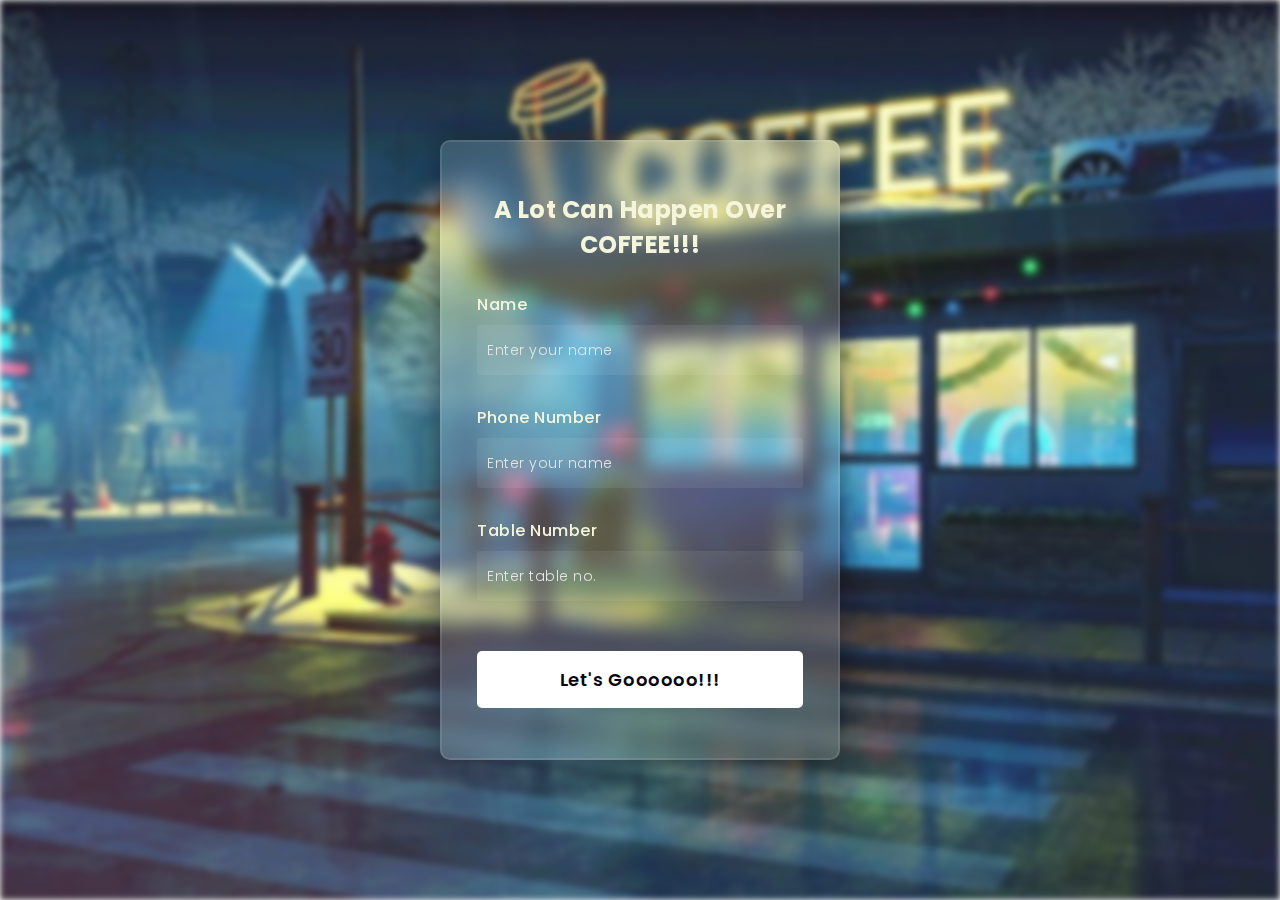
==== html_ankit/new.html @ 0b999400 "bgfg" ====
<!DOCTYPE html>
<html lang="en">
<head>

    <title>Cafeteria</title>
 
    <link rel="preconnect" href="https://fonts.gstatic.com">
    <link rel="stylesheet" href="https://cdnjs.cloudflare.com/ajax/libs/font-awesome/5.15.4/css/all.min.css">
    <link href="https://fonts.googleapis.com/css2?family=Poppins:wght@300;500;600&display=swap" rel="stylesheet">

    <style media="screen">
      *,
*:before,
*:after{
    padding: 0;
    margin: 0;
    box-sizing: border-box;
}

.fullscreen-bg {
    position: fixed; 
    top: 0;
    left: 0;
    width: 100%;
    height: 100%;
    object-fit: cover; 
    z-index: -1; 
}
.background{
    width: 430px;
    height: 520px;
    position: absolute;
    transform: translate(-50%,-50%);
    left: 50%;
    top: 50%;
}
.background .shape{
    height: 200px;
    width: 200px;
    position: absolute;
    border-radius: 50%;
}
.shape:first-child{
    background: linear-gradient(
        #1845ad,
        #23a2f6
    );
    left: -80px;
    top: -80px;
}
.shape:last-child{
    background: linear-gradient(
        to right,
        #ff512f,
        #f09819
    );
    right: -30px;
    bottom: -80px;
}
form{
    height: 620px;
    width: 400px;
    background-color: rgba(255,255,255,0.13);
    position: absolute;
    transform: translate(-50%,-50%);
    top: 50%;
    left: 50%;
    border-radius: 10px;
    backdrop-filter: blur(10px);
    border: 2px solid rgba(255,255,255,0.1);
    box-shadow: 0 0 40px rgba(8,7,16,0.6);
    padding: 50px 35px;
}
form *{
    font-family: 'Poppins',sans-serif;
    color: #ffffff;
    letter-spacing: 0.5px;
    outline: none;
    border: none;
}
form h3{
    font-size: 32px;
    font-weight: 500;
    line-height: 42px;
    text-align: center;
}

label{
    display: block;
    margin-top: 30px;
    font-size: 16px;
    font-weight: 500;
}
input{
    display: block;
    height: 50px;
    width: 100%;
    background-color: rgba(255,255,255,0.07);
    border-radius: 3px;
    padding: 0 10px;
    margin-top: 8px;
    font-size: 14px;
    font-weight: 300;
}
::placeholder{
    color: #e5e5e5;
}
button{
    margin-top: 50px;
    width: 100%;
    background-color: #ffffff;
    color: #080710;

    padding: 15px 0;
    font-size: 18px;
    font-weight: 600;
    border-radius: 5px;
    cursor: pointer;
}


    </style>
</head>
<body>
    <img src="cafe.jpeg" alt="Full Screen Background" class="fullscreen-bg image" style="filter: blur(3px);">
    
    </div>
    <form>
        
        <h2 style="text-align: center; color: #f5f5dc" >A Lot Can Happen Over COFFEE!!!</h2>

        <label for="username" style="color: #f5f5dc">Name</label>
        <input type="text" placeholder="Enter your name" id="username">

        <label for="username" style="color: #f5f5dc">Phone Number</label>
        <input type="text" placeholder="Enter your name" id="username">

        <label for="table" style="color: #f5f5dc">Table Number</label>
        <input type="text" placeholder="Enter table no." id="table">

        <button>Let's Goooooo!!!</button>
        
    </form>
</body>
</html>
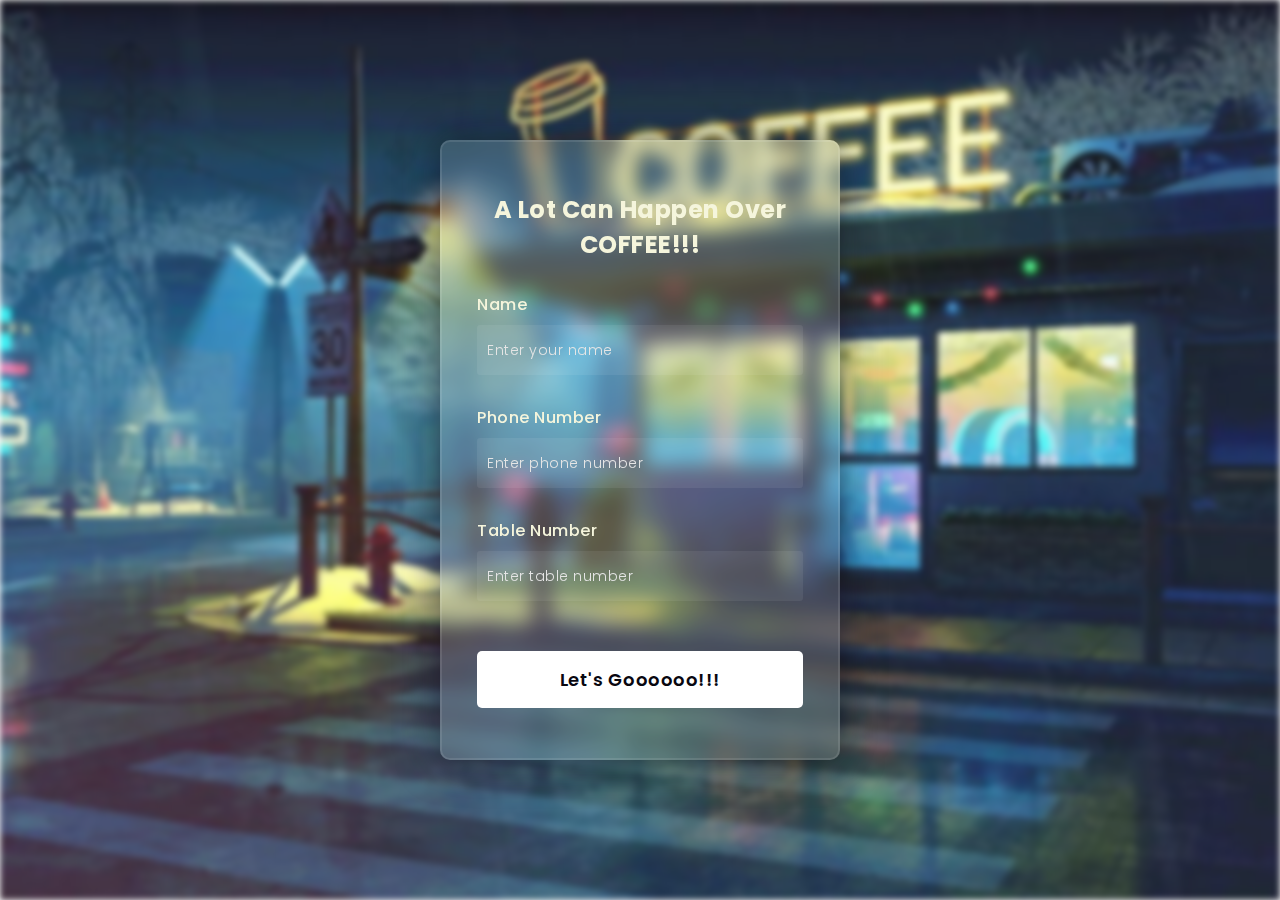
==== commit c53763f8: "changes" ====
--- a/html_ankit/new.html
+++ b/html_ankit/new.html
@@ -133,12 +133,14 @@
         <input type="text" placeholder="Enter your name" id="username">
 
         <label for="username" style="color: #f5f5dc">Phone Number</label>
-        <input type="text" placeholder="Enter your name" id="username">
+        <input type="text" placeholder="Enter phone number" id="username">
 
         <label for="table" style="color: #f5f5dc">Table Number</label>
-        <input type="text" placeholder="Enter table no." id="table">
+        <input type="text" placeholder="Enter table number" id="table">
 
         <button>Let's Goooooo!!!</button>
+
+        
         
     </form>
 </body>
